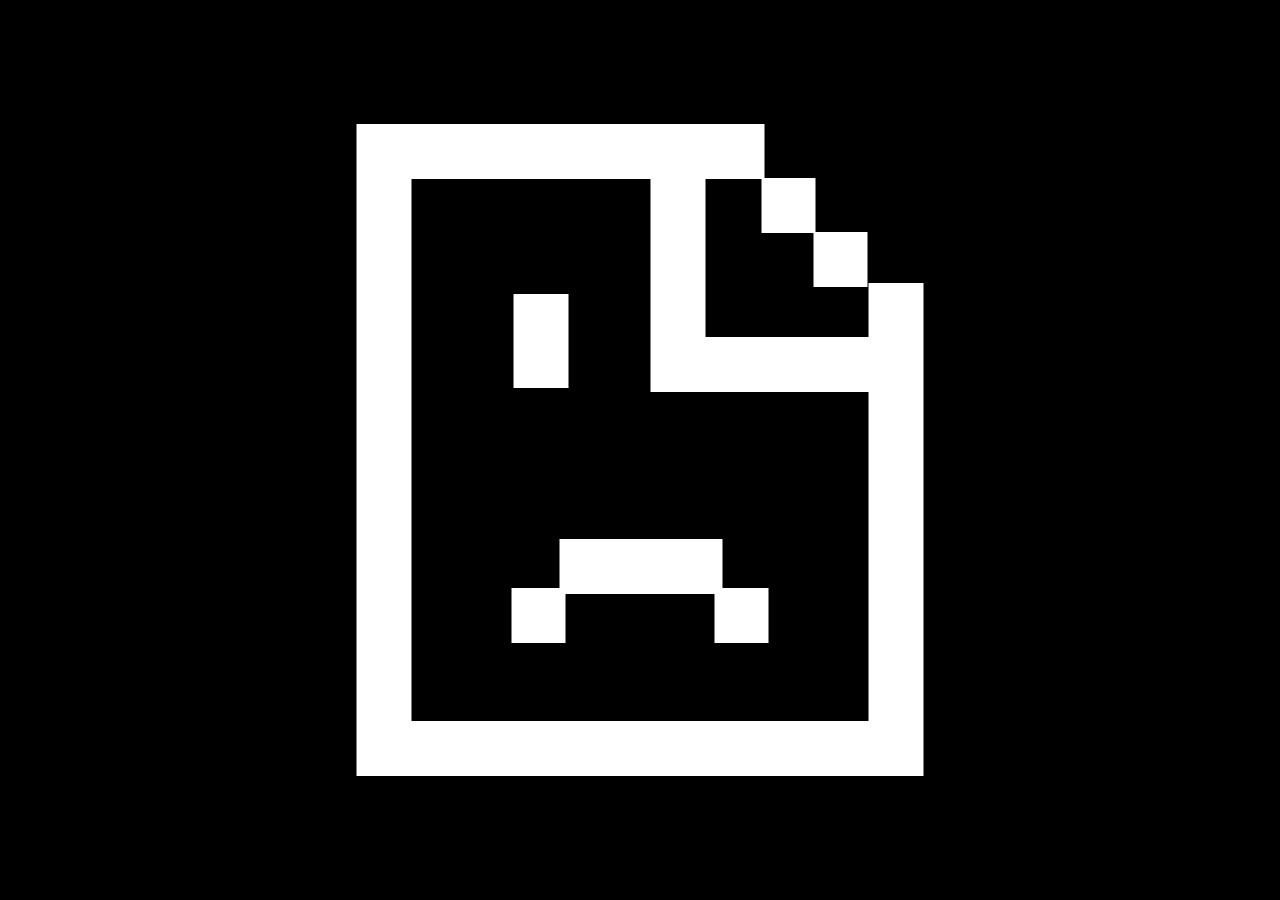
==== weini/click.html @ 4b08c7e8 "create page4 for click... add background / click image / mouse move" ====
<!DOCTYPE html>
<html lang="en">

<head>
    <meta charset="UTF-8">
    <meta name="viewport" content="width=device-width, initial-scale=1.0">
    <title>Caught Map</title>
    <link rel="stylesheet" href="css/documentStyle.css">
    <script type="text/javascript" src="js/click.js"></script>
    <link rel="preconnect" href="https://fonts.googleapis.com">
    <link rel="preconnect" href="https://fonts.gstatic.com" crossorigin>
    <link href="https://fonts.googleapis.com/css2?family=Space+Mono:ital,wght@0,400;0,700;1,400;1,700&display=swap"
        rel="stylesheet">
</head>

<body>

</body>

</html>
---- weini/css/documentStyle.css ----
.space-mono-regular {
    font-family: "Space Mono", monospace;
    font-weight: 400;
    font-style: normal;
}

.space-mono-bold {
    font-family: "Space Mono", monospace;
    font-weight: 700;
    font-style: normal;
}

.space-mono-regular-italic {
    font-family: "Space Mono", monospace;
    font-weight: 400;
    font-style: italic;
}

.space-mono-bold-italic {
    font-family: "Space Mono", monospace;
    font-weight: 700;
    font-style: italic;
}


.blink {
    animation: blinkAnim 0.6s linear infinite;
}

@keyframes blinkAnim {

    0%,
    100% {
        opacity: 1
    }

    50% {
        opacity: 0.15
    }
}

.dot {
    transition: transform .15s ease, box-shadow .15s ease;
}

.caughtHover:hover {
    transform: scale(1.25);
    box-shadow: 0 0 18px rgba(117, 94, 94, 0.9);
}


.cursor {
    position: fixed;
    cursor: auto;
    left: 0;
    top: 0;
    /* width: 18px;
    height: 18px; */
    border: 2px solid rgba(255, 255, 255, 0.9);
    /* border-radius: 50%; */
    transform: translate(-50%, -50%);
    pointer-events: none;
    z-index: 999999;
    mix-blend-mode: difference;

}

.cursor.c2 {
    width: 12px;
    height: 12px;
    border-width: 2px;
    opacity: .7;
}

.cursor.c3 {
    width: 28px;
    height: 28px;
    border-width: 2px;
    opacity: .35;
}

.cursor.c4 {
    width: 6px;
    height: 6px;
    background: rgba(255, 255, 255, 0.9);
    border: none;
    opacity: .9;
}
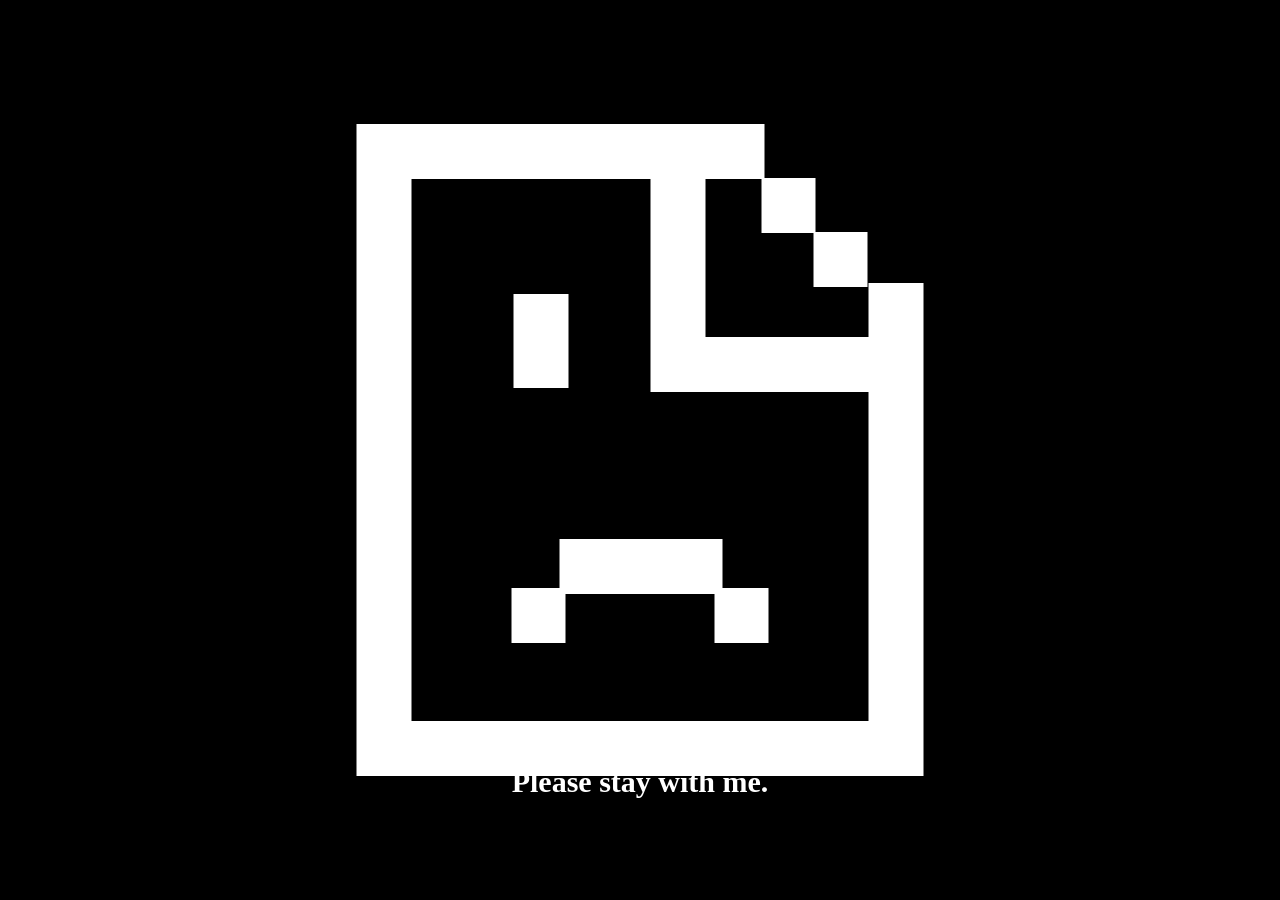
==== commit f92524da: "updated the readme" ====
--- a/weini/click.html
+++ b/weini/click.html
@@ -4,7 +4,7 @@
 <head>
     <meta charset="UTF-8">
     <meta name="viewport" content="width=device-width, initial-scale=1.0">
-    <title>Caught Map</title>
+    <title>STAY WITH ME</title>
     <link rel="stylesheet" href="css/documentStyle.css">
     <script type="text/javascript" src="js/click.js"></script>
     <link rel="preconnect" href="https://fonts.googleapis.com">
